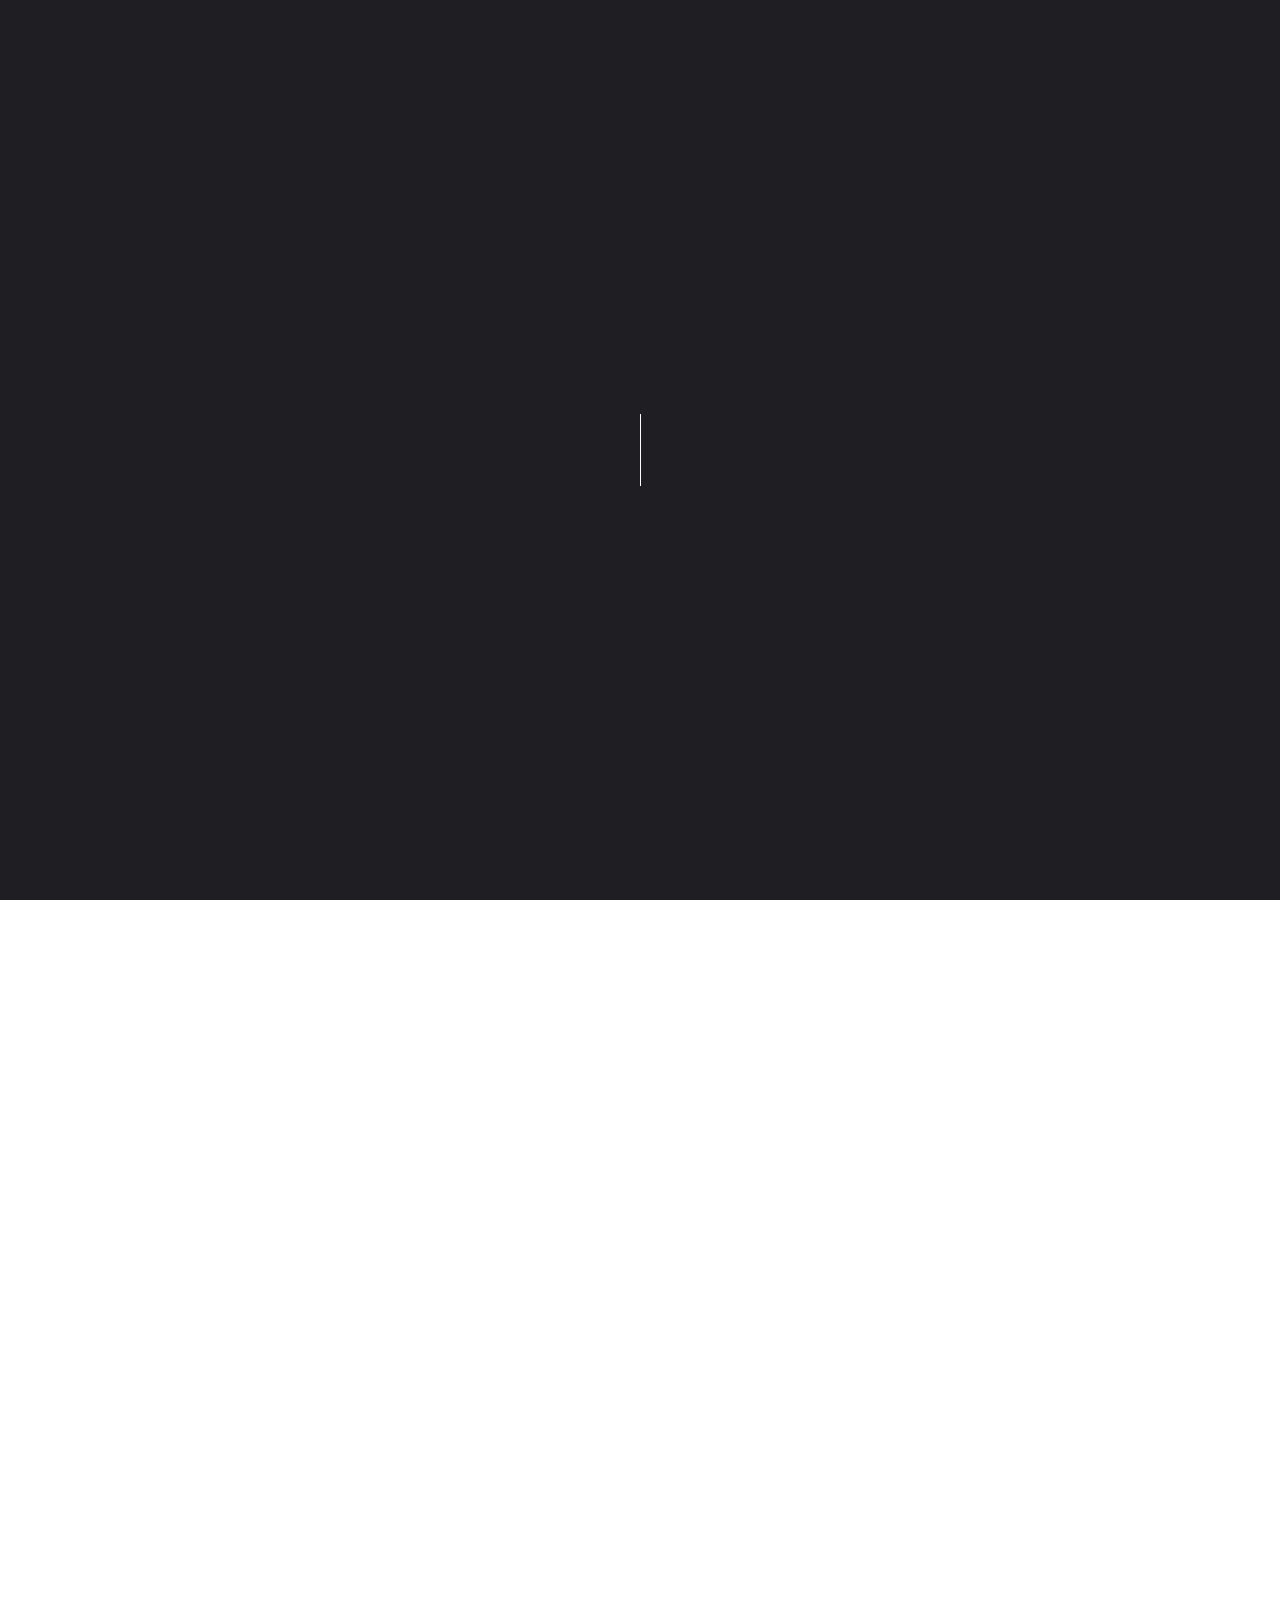
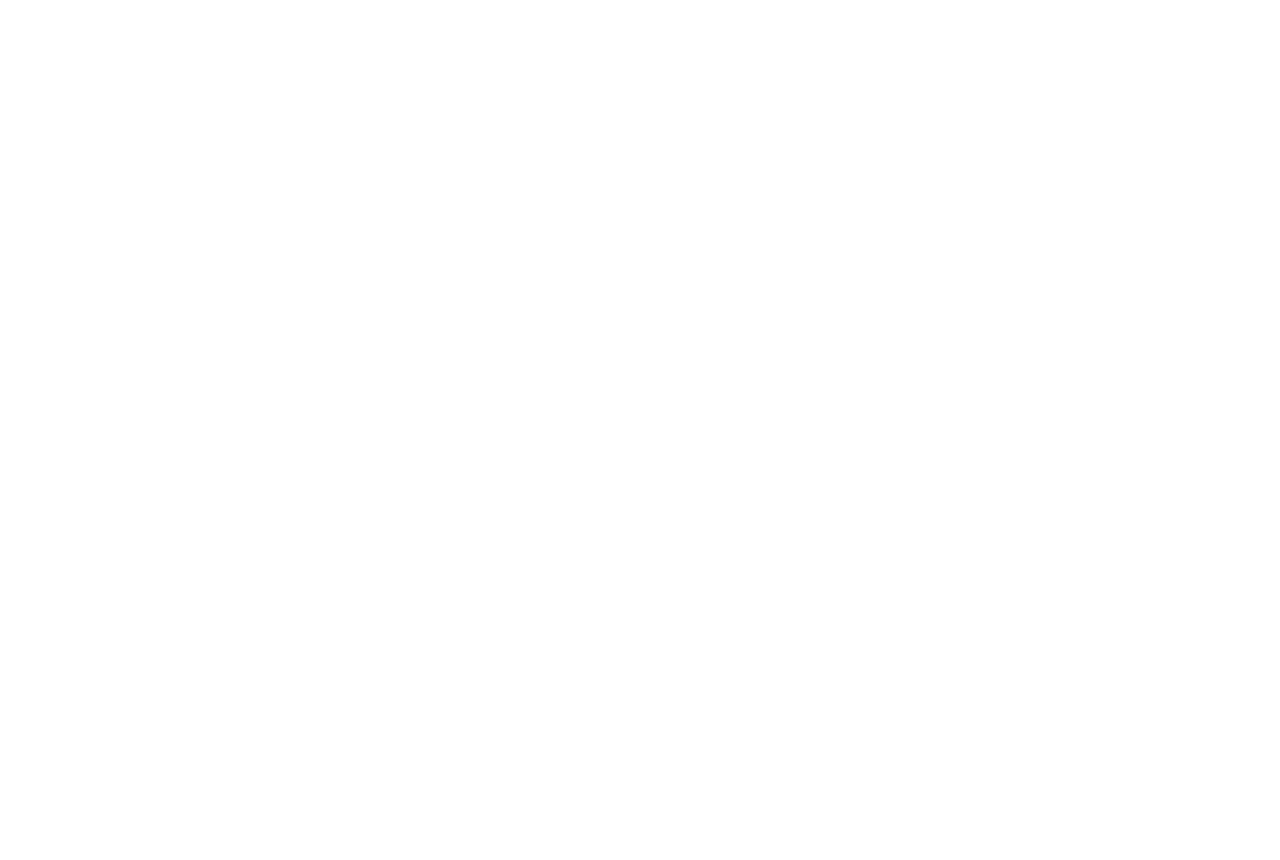
==== index.html @ 74be0ff2 "更新个人介绍页面的适配" ====
<!DOCTYPE html><html><head><meta charset=utf-8><title>Song Photography</title><meta name=renderer content=webkit><meta http-equiv=X-UA-Compatible content="IE=edge,chrome=1"><meta name=viewport content="width=1100,minimal-ui"><link rel=apple-touch-icon sizes=57x57 href=/icons-c0f6a3327729f2b7a399e9d93351f242/apple-touch-icon-57x57.png><link rel=apple-touch-icon sizes=60x60 href=/icons-c0f6a3327729f2b7a399e9d93351f242/apple-touch-icon-60x60.png><link rel=apple-touch-icon sizes=72x72 href=/icons-c0f6a3327729f2b7a399e9d93351f242/apple-touch-icon-72x72.png><link rel=apple-touch-icon sizes=76x76 href=/icons-c0f6a3327729f2b7a399e9d93351f242/apple-touch-icon-76x76.png><link rel=apple-touch-icon sizes=114x114 href=/icons-c0f6a3327729f2b7a399e9d93351f242/apple-touch-icon-114x114.png><link rel=apple-touch-icon sizes=120x120 href=/icons-c0f6a3327729f2b7a399e9d93351f242/apple-touch-icon-120x120.png><link rel=apple-touch-icon sizes=144x144 href=/icons-c0f6a3327729f2b7a399e9d93351f242/apple-touch-icon-144x144.png><link rel=apple-touch-icon sizes=152x152 href=/icons-c0f6a3327729f2b7a399e9d93351f242/apple-touch-icon-152x152.png><link rel=apple-touch-icon sizes=180x180 href=/icons-c0f6a3327729f2b7a399e9d93351f242/apple-touch-icon-180x180.png><meta name=apple-mobile-web-app-capable content=yes><meta name=apple-mobile-web-app-status-bar-style content=black-translucent><meta name=apple-mobile-web-app-title content=design-photography><link rel=icon type=image/png sizes=32x32 href=/icons-c0f6a3327729f2b7a399e9d93351f242/favicon-32x32.png><link rel=icon type=image/png sizes=192x192 href=/icons-c0f6a3327729f2b7a399e9d93351f242/android-chrome-192x192.png><link rel=icon type=image/png sizes=16x16 href=/icons-c0f6a3327729f2b7a399e9d93351f242/favicon-16x16.png><link rel="shortcut icon" href=/icons-c0f6a3327729f2b7a399e9d93351f242/favicon.ico><link href=/static/css/app.8fea91c8888b6fdc75e27289df6d6741.css rel=stylesheet></head><body><div id=app></div><script type=text/javascript src=/static/js/manifest.6c0405a3bbbee00937d4.js></script><script type=text/javascript src=/static/js/vendor.aca0029774f6afa082d1.js></script><script type=text/javascript src=/static/js/app.2a1185ad1697758ccb6f.js></script></body></html>
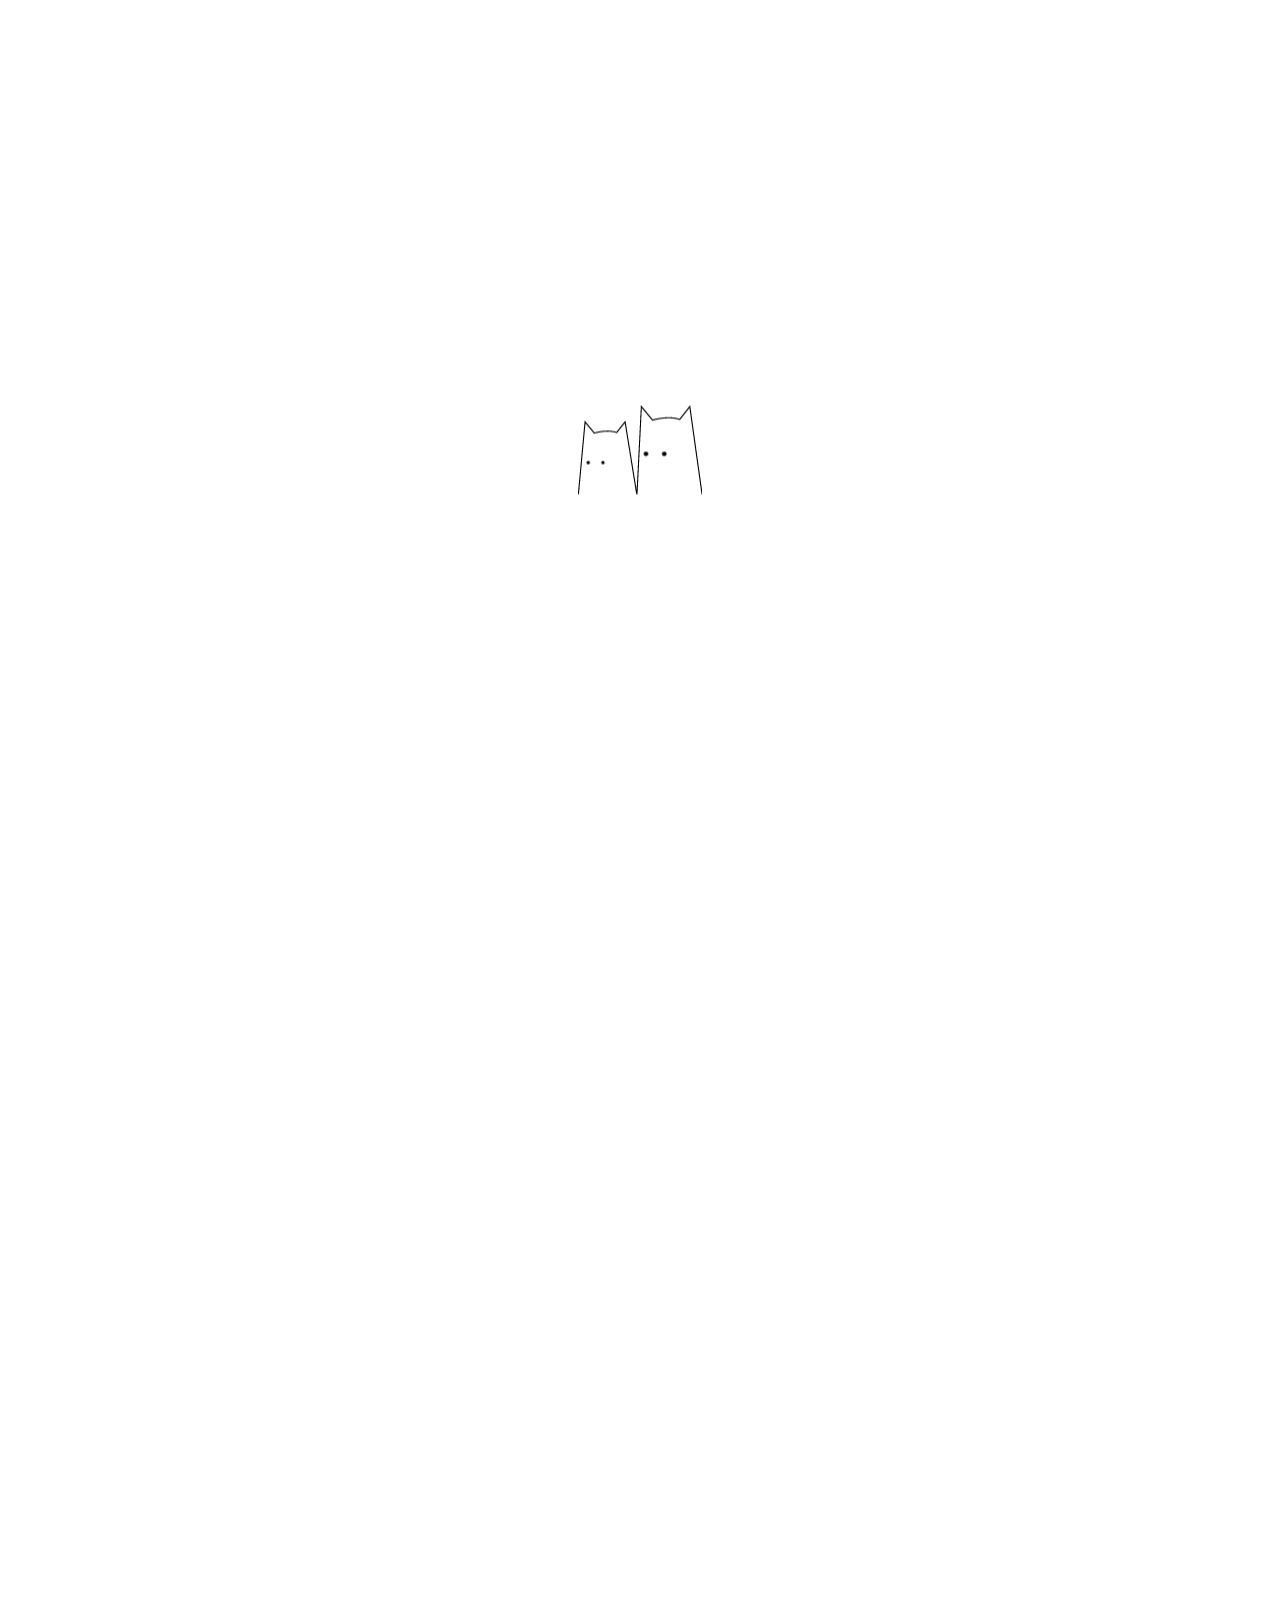
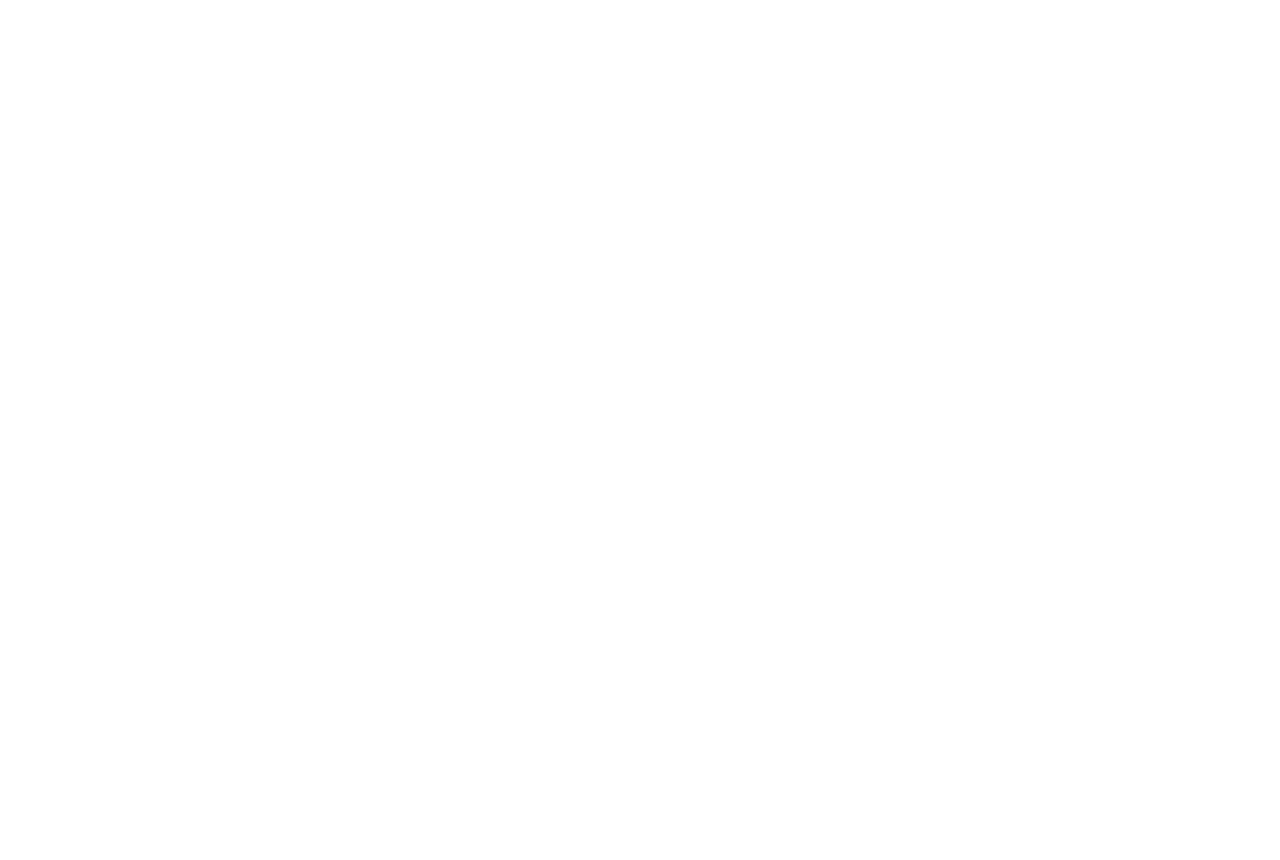
==== commit b3bd1df5: "修改文件" ====
--- a/index.html
+++ b/index.html
@@ -1 +1 @@
-<!DOCTYPE html><html><head><meta charset=utf-8><title>Song Photography</title><meta name=renderer content=webkit><meta http-equiv=X-UA-Compatible content="IE=edge,chrome=1"><meta name=viewport content="width=1100,minimal-ui"><link rel=apple-touch-icon sizes=57x57 href=/icons-c0f6a3327729f2b7a399e9d93351f242/apple-touch-icon-57x57.png><link rel=apple-touch-icon sizes=60x60 href=/icons-c0f6a3327729f2b7a399e9d93351f242/apple-touch-icon-60x60.png><link rel=apple-touch-icon sizes=72x72 href=/icons-c0f6a3327729f2b7a399e9d93351f242/apple-touch-icon-72x72.png><link rel=apple-touch-icon sizes=76x76 href=/icons-c0f6a3327729f2b7a399e9d93351f242/apple-touch-icon-76x76.png><link rel=apple-touch-icon sizes=114x114 href=/icons-c0f6a3327729f2b7a399e9d93351f242/apple-touch-icon-114x114.png><link rel=apple-touch-icon sizes=120x120 href=/icons-c0f6a3327729f2b7a399e9d93351f242/apple-touch-icon-120x120.png><link rel=apple-touch-icon sizes=144x144 href=/icons-c0f6a3327729f2b7a399e9d93351f242/apple-touch-icon-144x144.png><link rel=apple-touch-icon sizes=152x152 href=/icons-c0f6a3327729f2b7a399e9d93351f242/apple-touch-icon-152x152.png><link rel=apple-touch-icon sizes=180x180 href=/icons-c0f6a3327729f2b7a399e9d93351f242/apple-touch-icon-180x180.png><meta name=apple-mobile-web-app-capable content=yes><meta name=apple-mobile-web-app-status-bar-style content=black-translucent><meta name=apple-mobile-web-app-title content=design-photography><link rel=icon type=image/png sizes=32x32 href=/icons-c0f6a3327729f2b7a399e9d93351f242/favicon-32x32.png><link rel=icon type=image/png sizes=192x192 href=/icons-c0f6a3327729f2b7a399e9d93351f242/android-chrome-192x192.png><link rel=icon type=image/png sizes=16x16 href=/icons-c0f6a3327729f2b7a399e9d93351f242/favicon-16x16.png><link rel="shortcut icon" href=/icons-c0f6a3327729f2b7a399e9d93351f242/favicon.ico><link href=/static/css/app.8fea91c8888b6fdc75e27289df6d6741.css rel=stylesheet></head><body><div id=app></div><script type=text/javascript src=/static/js/manifest.6c0405a3bbbee00937d4.js></script><script type=text/javascript src=/static/js/vendor.aca0029774f6afa082d1.js></script><script type=text/javascript src=/static/js/app.2a1185ad1697758ccb6f.js></script></body></html>+<!DOCTYPE html><html><head><meta charset=utf-8><title>Song Photography</title><meta name=renderer content=webkit><meta http-equiv=X-UA-Compatible content="IE=edge,chrome=1"><meta name=viewport content="width=1100,minimal-ui"><link rel=apple-touch-icon sizes=57x57 href=/icons-3c3d96a87325f3b5a502e3228415c724/apple-touch-icon-57x57.png><link rel=apple-touch-icon sizes=60x60 href=/icons-3c3d96a87325f3b5a502e3228415c724/apple-touch-icon-60x60.png><link rel=apple-touch-icon sizes=72x72 href=/icons-3c3d96a87325f3b5a502e3228415c724/apple-touch-icon-72x72.png><link rel=apple-touch-icon sizes=76x76 href=/icons-3c3d96a87325f3b5a502e3228415c724/apple-touch-icon-76x76.png><link rel=apple-touch-icon sizes=114x114 href=/icons-3c3d96a87325f3b5a502e3228415c724/apple-touch-icon-114x114.png><link rel=apple-touch-icon sizes=120x120 href=/icons-3c3d96a87325f3b5a502e3228415c724/apple-touch-icon-120x120.png><link rel=apple-touch-icon sizes=144x144 href=/icons-3c3d96a87325f3b5a502e3228415c724/apple-touch-icon-144x144.png><link rel=apple-touch-icon sizes=152x152 href=/icons-3c3d96a87325f3b5a502e3228415c724/apple-touch-icon-152x152.png><link rel=apple-touch-icon sizes=180x180 href=/icons-3c3d96a87325f3b5a502e3228415c724/apple-touch-icon-180x180.png><meta name=apple-mobile-web-app-capable content=yes><meta name=apple-mobile-web-app-status-bar-style content=black-translucent><meta name=apple-mobile-web-app-title content=design-photography><link rel=icon type=image/png sizes=32x32 href=/icons-3c3d96a87325f3b5a502e3228415c724/favicon-32x32.png><link rel=icon type=image/png sizes=192x192 href=/icons-3c3d96a87325f3b5a502e3228415c724/android-chrome-192x192.png><link rel=icon type=image/png sizes=16x16 href=/icons-3c3d96a87325f3b5a502e3228415c724/favicon-16x16.png><link rel="shortcut icon" href=/icons-3c3d96a87325f3b5a502e3228415c724/favicon.ico><link href=/static/css/app.b03c00ee1faf2cb7ff116c29c2299034.css rel=stylesheet></head><body><div id=app></div><script type=text/javascript src=/static/js/manifest.25ad53666a156ed952e8.js></script><script type=text/javascript src=/static/js/vendor.55499efaba07a5413afc.js></script><script type=text/javascript src=/static/js/app.c0f173b9042395e6e314.js></script></body></html>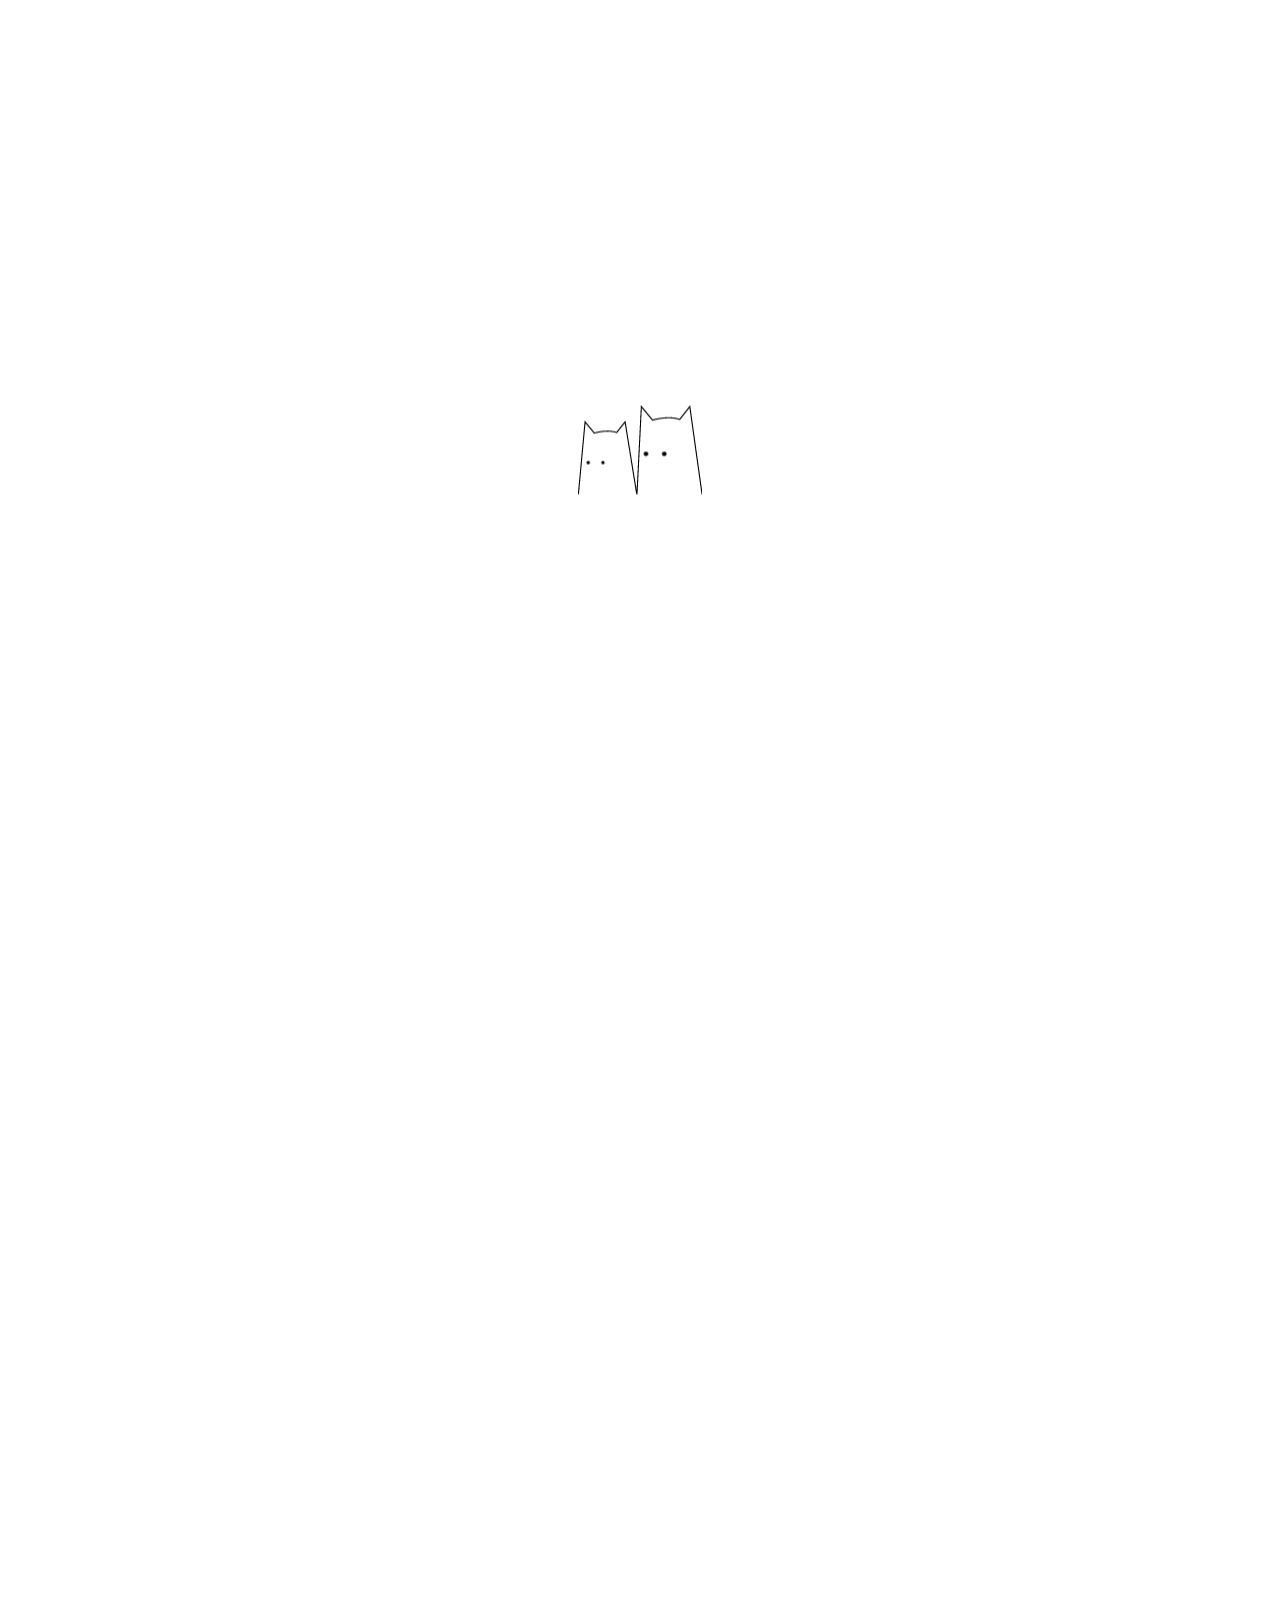
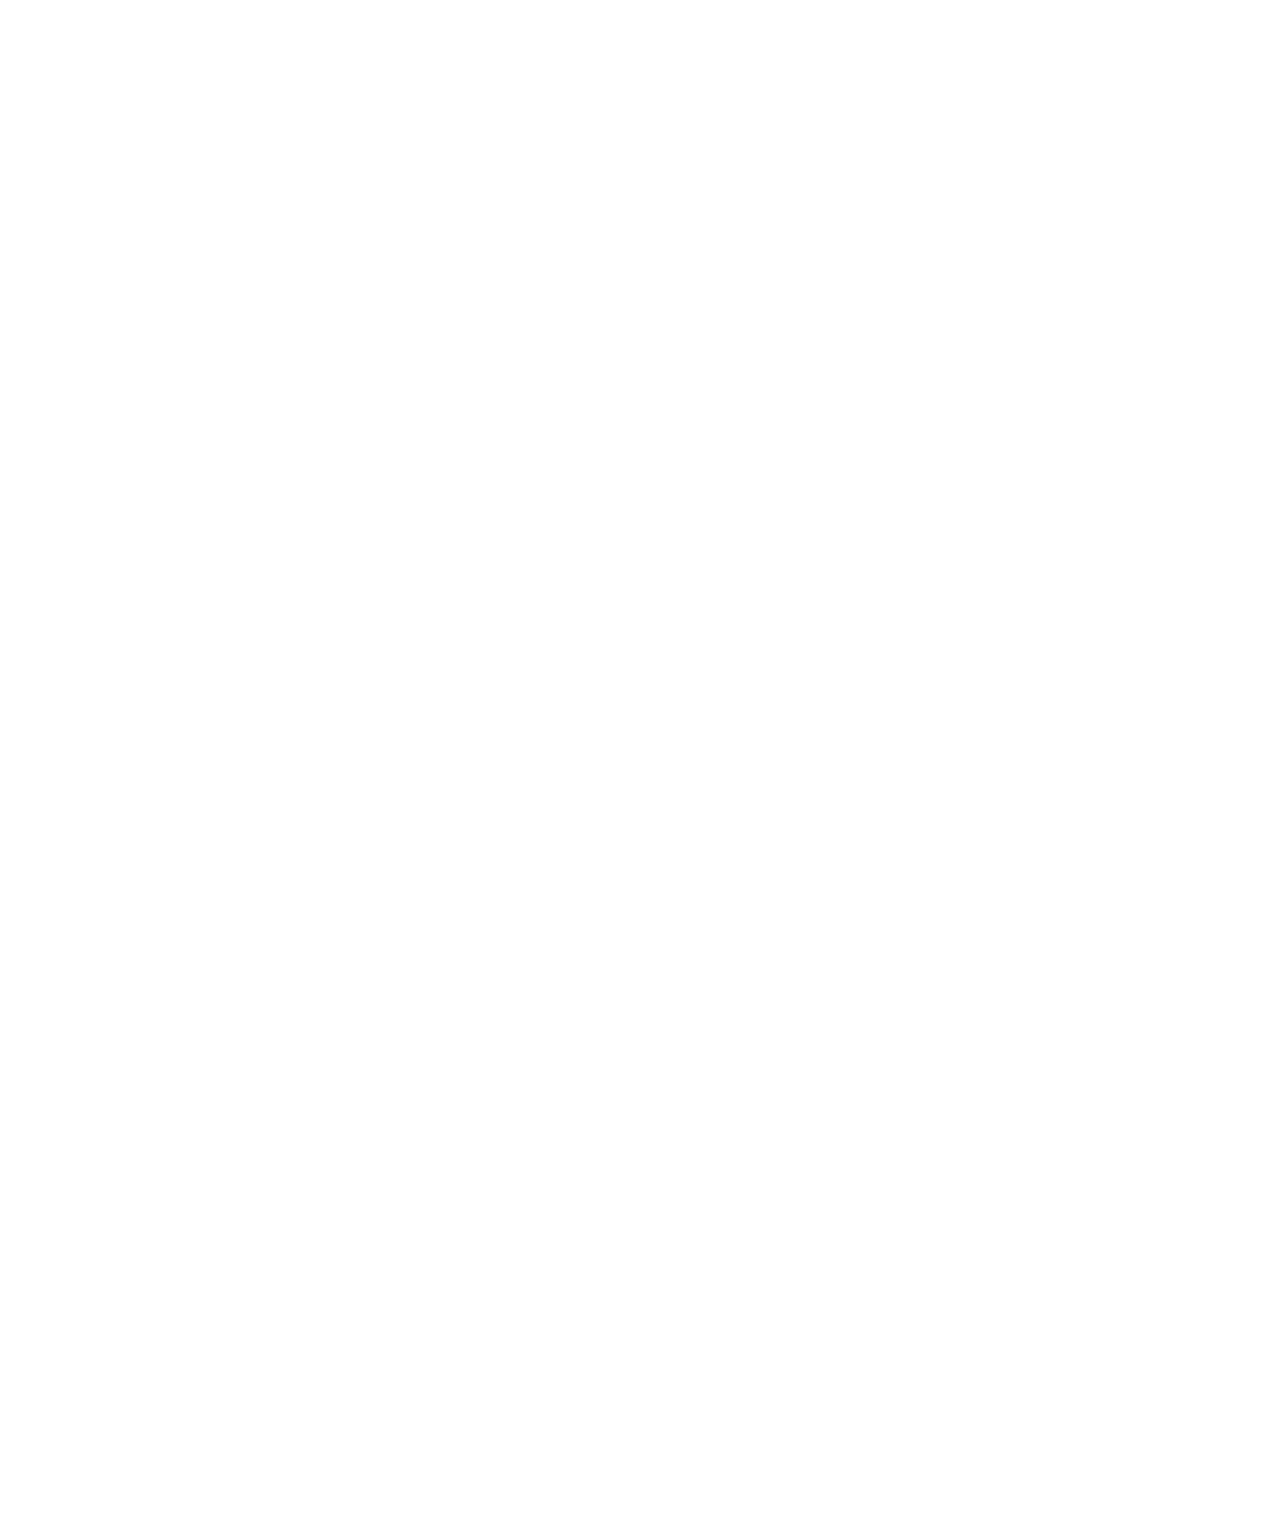
==== commit 71ab5926: "提交代码" ====
--- a/index.html
+++ b/index.html
@@ -1 +1 @@
-<!DOCTYPE html><html><head><meta charset=utf-8><title>Song Photography</title><meta name=renderer content=webkit><meta http-equiv=X-UA-Compatible content="IE=edge,chrome=1"><meta name=viewport content="width=1100,minimal-ui"><link rel=apple-touch-icon sizes=57x57 href=/icons-3c3d96a87325f3b5a502e3228415c724/apple-touch-icon-57x57.png><link rel=apple-touch-icon sizes=60x60 href=/icons-3c3d96a87325f3b5a502e3228415c724/apple-touch-icon-60x60.png><link rel=apple-touch-icon sizes=72x72 href=/icons-3c3d96a87325f3b5a502e3228415c724/apple-touch-icon-72x72.png><link rel=apple-touch-icon sizes=76x76 href=/icons-3c3d96a87325f3b5a502e3228415c724/apple-touch-icon-76x76.png><link rel=apple-touch-icon sizes=114x114 href=/icons-3c3d96a87325f3b5a502e3228415c724/apple-touch-icon-114x114.png><link rel=apple-touch-icon sizes=120x120 href=/icons-3c3d96a87325f3b5a502e3228415c724/apple-touch-icon-120x120.png><link rel=apple-touch-icon sizes=144x144 href=/icons-3c3d96a87325f3b5a502e3228415c724/apple-touch-icon-144x144.png><link rel=apple-touch-icon sizes=152x152 href=/icons-3c3d96a87325f3b5a502e3228415c724/apple-touch-icon-152x152.png><link rel=apple-touch-icon sizes=180x180 href=/icons-3c3d96a87325f3b5a502e3228415c724/apple-touch-icon-180x180.png><meta name=apple-mobile-web-app-capable content=yes><meta name=apple-mobile-web-app-status-bar-style content=black-translucent><meta name=apple-mobile-web-app-title content=design-photography><link rel=icon type=image/png sizes=32x32 href=/icons-3c3d96a87325f3b5a502e3228415c724/favicon-32x32.png><link rel=icon type=image/png sizes=192x192 href=/icons-3c3d96a87325f3b5a502e3228415c724/android-chrome-192x192.png><link rel=icon type=image/png sizes=16x16 href=/icons-3c3d96a87325f3b5a502e3228415c724/favicon-16x16.png><link rel="shortcut icon" href=/icons-3c3d96a87325f3b5a502e3228415c724/favicon.ico><link href=/static/css/app.b03c00ee1faf2cb7ff116c29c2299034.css rel=stylesheet></head><body><div id=app></div><script type=text/javascript src=/static/js/manifest.25ad53666a156ed952e8.js></script><script type=text/javascript src=/static/js/vendor.55499efaba07a5413afc.js></script><script type=text/javascript src=/static/js/app.c0f173b9042395e6e314.js></script></body></html>+<!DOCTYPE html><html><head><meta charset=utf-8><title>Song Photography</title><meta name=renderer content=webkit><meta http-equiv=X-UA-Compatible content="IE=edge,chrome=1"><meta name=viewport content="width=1100,minimal-ui"><link rel=apple-touch-icon sizes=57x57 href=/icons-3c3d96a87325f3b5a502e3228415c724/apple-touch-icon-57x57.png><link rel=apple-touch-icon sizes=60x60 href=/icons-3c3d96a87325f3b5a502e3228415c724/apple-touch-icon-60x60.png><link rel=apple-touch-icon sizes=72x72 href=/icons-3c3d96a87325f3b5a502e3228415c724/apple-touch-icon-72x72.png><link rel=apple-touch-icon sizes=76x76 href=/icons-3c3d96a87325f3b5a502e3228415c724/apple-touch-icon-76x76.png><link rel=apple-touch-icon sizes=114x114 href=/icons-3c3d96a87325f3b5a502e3228415c724/apple-touch-icon-114x114.png><link rel=apple-touch-icon sizes=120x120 href=/icons-3c3d96a87325f3b5a502e3228415c724/apple-touch-icon-120x120.png><link rel=apple-touch-icon sizes=144x144 href=/icons-3c3d96a87325f3b5a502e3228415c724/apple-touch-icon-144x144.png><link rel=apple-touch-icon sizes=152x152 href=/icons-3c3d96a87325f3b5a502e3228415c724/apple-touch-icon-152x152.png><link rel=apple-touch-icon sizes=180x180 href=/icons-3c3d96a87325f3b5a502e3228415c724/apple-touch-icon-180x180.png><meta name=apple-mobile-web-app-capable content=yes><meta name=apple-mobile-web-app-status-bar-style content=black-translucent><meta name=apple-mobile-web-app-title content=design-photography><link rel=icon type=image/png sizes=32x32 href=/icons-3c3d96a87325f3b5a502e3228415c724/favicon-32x32.png><link rel=icon type=image/png sizes=192x192 href=/icons-3c3d96a87325f3b5a502e3228415c724/android-chrome-192x192.png><link rel=icon type=image/png sizes=16x16 href=/icons-3c3d96a87325f3b5a502e3228415c724/favicon-16x16.png><link rel="shortcut icon" href=/icons-3c3d96a87325f3b5a502e3228415c724/favicon.ico><link href=/static/css/app.21752462ab5590cc4b288b6fea0c1bf4.css rel=stylesheet></head><body><div id=app></div><script type=text/javascript src=/static/js/manifest.d94920f79bff0090efc9.js></script><script type=text/javascript src=/static/js/vendor.8dcd1ac3cf5bdcc9f675.js></script><script type=text/javascript src=/static/js/app.5600a7b370bf4b5f9649.js></script></body></html>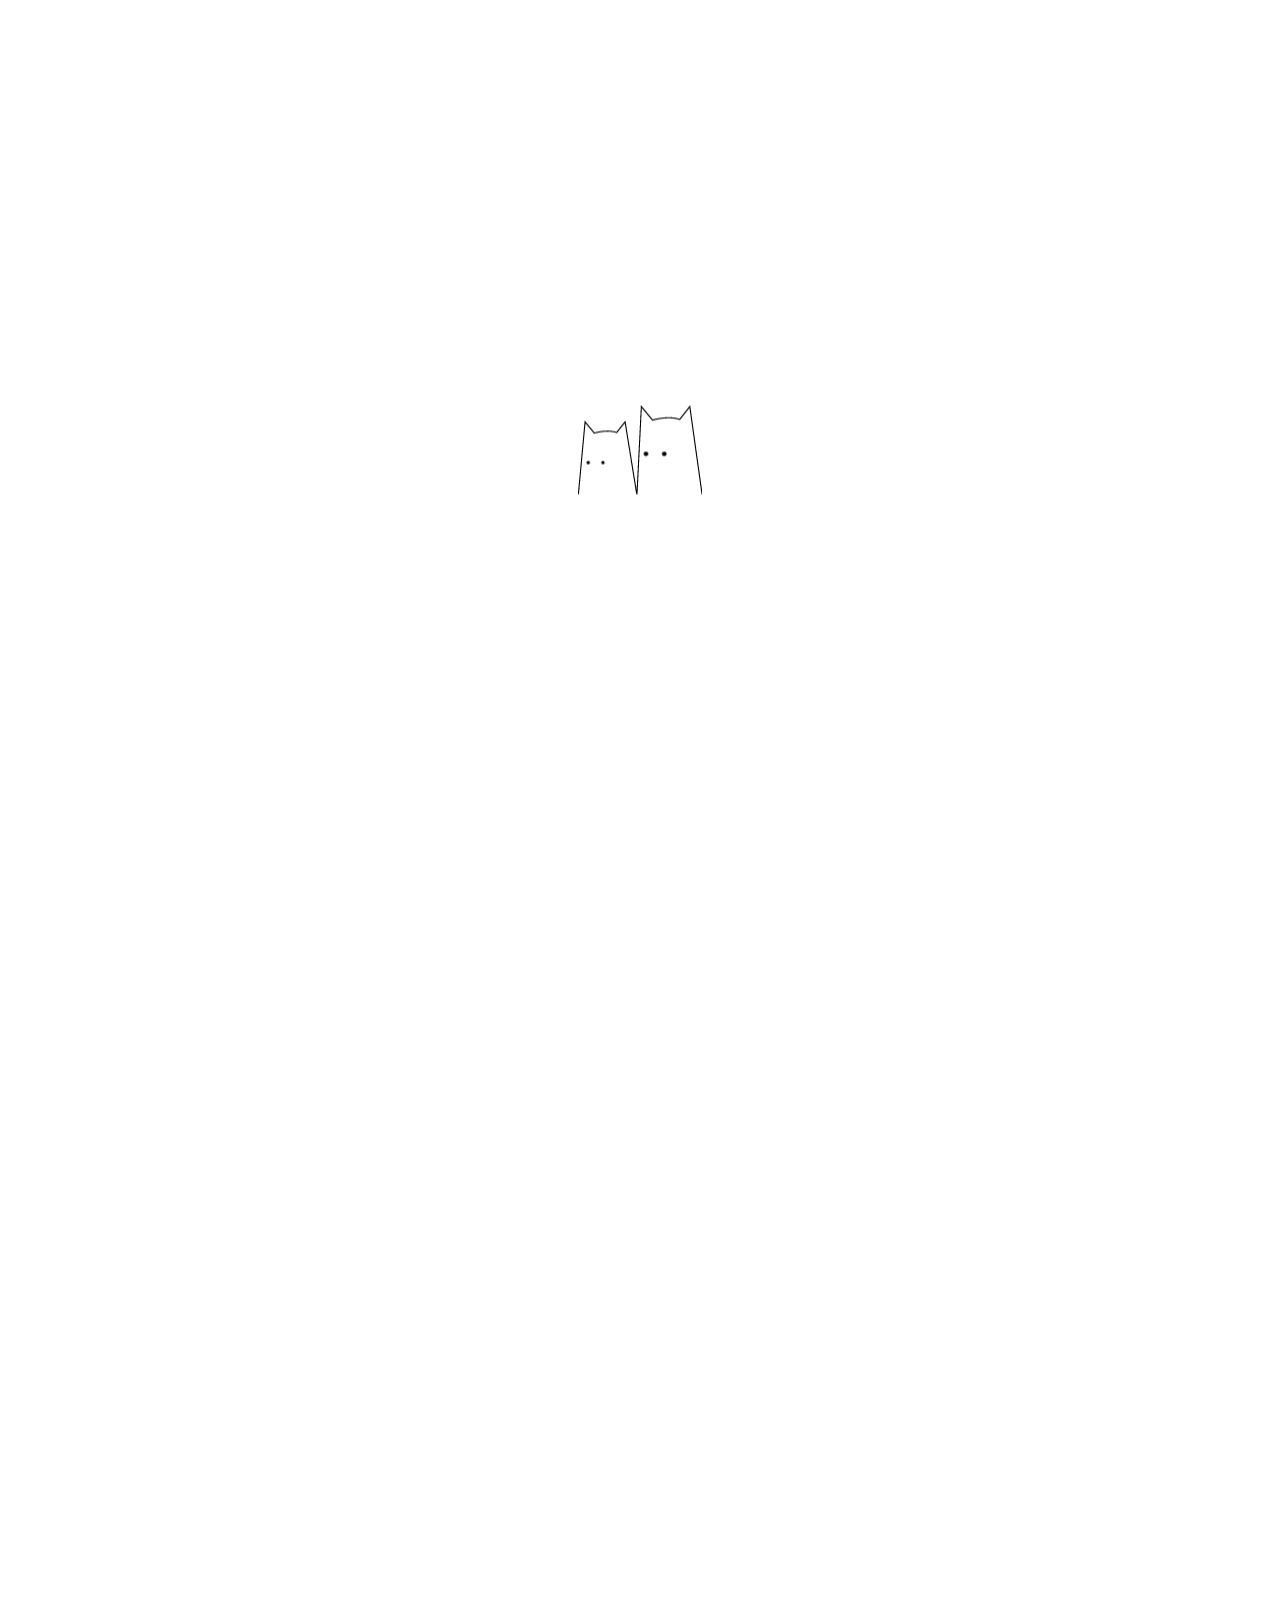
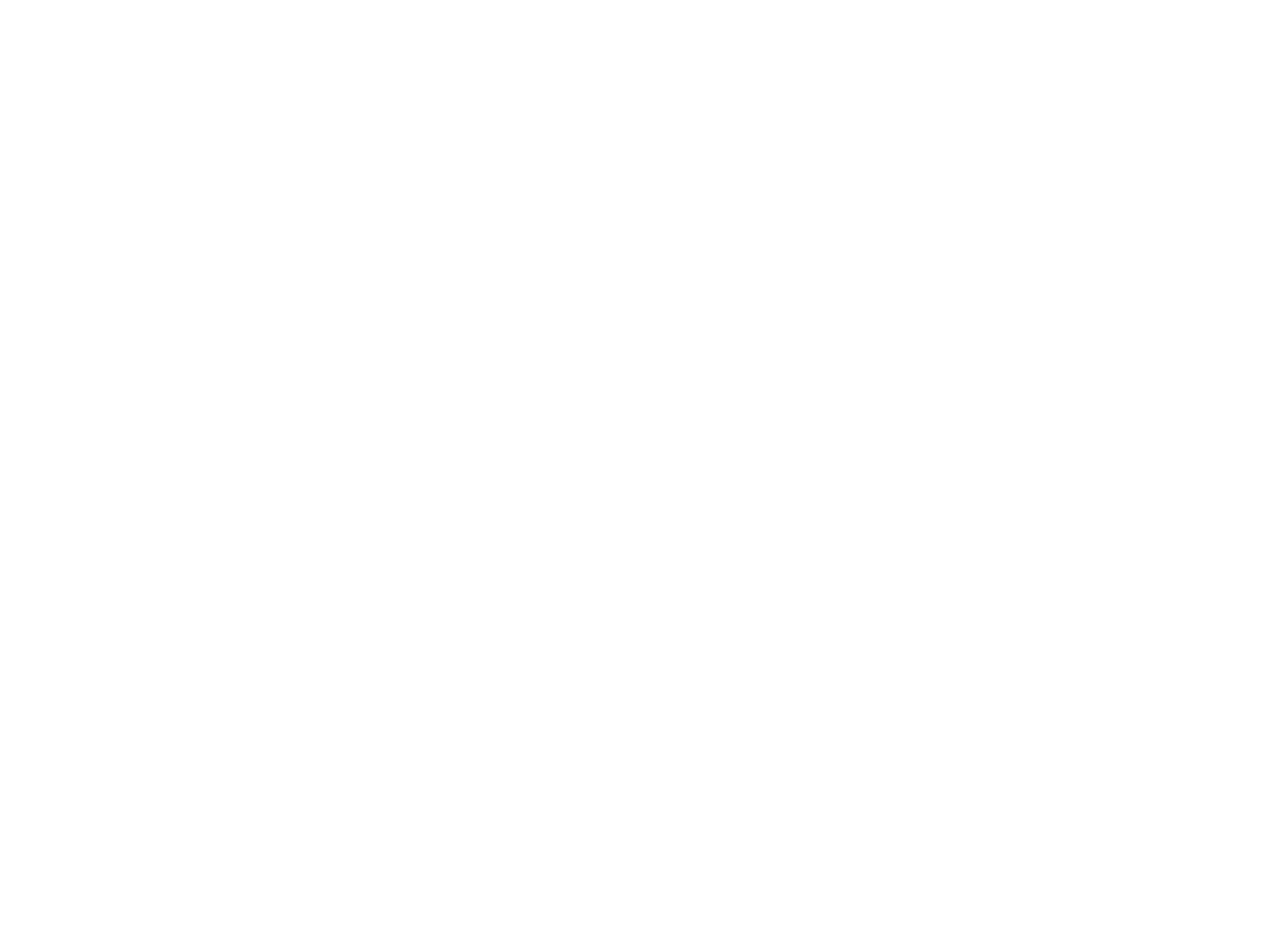
==== commit d091eb4d: "修改网络" ====
--- a/index.html
+++ b/index.html
@@ -1 +1 @@
-<!DOCTYPE html><html><head><meta charset=utf-8><title>Song Photography</title><meta name=renderer content=webkit><meta http-equiv=X-UA-Compatible content="IE=edge,chrome=1"><meta name=viewport content="width=1100,minimal-ui"><link rel=apple-touch-icon sizes=57x57 href=/icons-3c3d96a87325f3b5a502e3228415c724/apple-touch-icon-57x57.png><link rel=apple-touch-icon sizes=60x60 href=/icons-3c3d96a87325f3b5a502e3228415c724/apple-touch-icon-60x60.png><link rel=apple-touch-icon sizes=72x72 href=/icons-3c3d96a87325f3b5a502e3228415c724/apple-touch-icon-72x72.png><link rel=apple-touch-icon sizes=76x76 href=/icons-3c3d96a87325f3b5a502e3228415c724/apple-touch-icon-76x76.png><link rel=apple-touch-icon sizes=114x114 href=/icons-3c3d96a87325f3b5a502e3228415c724/apple-touch-icon-114x114.png><link rel=apple-touch-icon sizes=120x120 href=/icons-3c3d96a87325f3b5a502e3228415c724/apple-touch-icon-120x120.png><link rel=apple-touch-icon sizes=144x144 href=/icons-3c3d96a87325f3b5a502e3228415c724/apple-touch-icon-144x144.png><link rel=apple-touch-icon sizes=152x152 href=/icons-3c3d96a87325f3b5a502e3228415c724/apple-touch-icon-152x152.png><link rel=apple-touch-icon sizes=180x180 href=/icons-3c3d96a87325f3b5a502e3228415c724/apple-touch-icon-180x180.png><meta name=apple-mobile-web-app-capable content=yes><meta name=apple-mobile-web-app-status-bar-style content=black-translucent><meta name=apple-mobile-web-app-title content=design-photography><link rel=icon type=image/png sizes=32x32 href=/icons-3c3d96a87325f3b5a502e3228415c724/favicon-32x32.png><link rel=icon type=image/png sizes=192x192 href=/icons-3c3d96a87325f3b5a502e3228415c724/android-chrome-192x192.png><link rel=icon type=image/png sizes=16x16 href=/icons-3c3d96a87325f3b5a502e3228415c724/favicon-16x16.png><link rel="shortcut icon" href=/icons-3c3d96a87325f3b5a502e3228415c724/favicon.ico><link href=/static/css/app.21752462ab5590cc4b288b6fea0c1bf4.css rel=stylesheet></head><body><div id=app></div><script type=text/javascript src=/static/js/manifest.d94920f79bff0090efc9.js></script><script type=text/javascript src=/static/js/vendor.8dcd1ac3cf5bdcc9f675.js></script><script type=text/javascript src=/static/js/app.5600a7b370bf4b5f9649.js></script></body></html>+<!DOCTYPE html><html><head><meta charset=utf-8><meta http-equiv=X-UA-Compatible content="IE=edge,chrome=1"><meta name=viewport content="width=1100,minimal-ui"><meta name=renderer content=webkit><title>Song</title><meta name=description content="Songjun Liao, MOMOSONG, Design, Photography"><meta name=keywords content="Songjun Liao, MOMOSONG, Design, Photography"><meta name=author content="Songjun Liao <wcwsz@126.com>"><meta name=format-detection content="telephone=no"><link rel=apple-touch-icon sizes=57x57 href=/icons-3c3d96a87325f3b5a502e3228415c724/apple-touch-icon-57x57.png><link rel=apple-touch-icon sizes=60x60 href=/icons-3c3d96a87325f3b5a502e3228415c724/apple-touch-icon-60x60.png><link rel=apple-touch-icon sizes=72x72 href=/icons-3c3d96a87325f3b5a502e3228415c724/apple-touch-icon-72x72.png><link rel=apple-touch-icon sizes=76x76 href=/icons-3c3d96a87325f3b5a502e3228415c724/apple-touch-icon-76x76.png><link rel=apple-touch-icon sizes=114x114 href=/icons-3c3d96a87325f3b5a502e3228415c724/apple-touch-icon-114x114.png><link rel=apple-touch-icon sizes=120x120 href=/icons-3c3d96a87325f3b5a502e3228415c724/apple-touch-icon-120x120.png><link rel=apple-touch-icon sizes=144x144 href=/icons-3c3d96a87325f3b5a502e3228415c724/apple-touch-icon-144x144.png><link rel=apple-touch-icon sizes=152x152 href=/icons-3c3d96a87325f3b5a502e3228415c724/apple-touch-icon-152x152.png><link rel=apple-touch-icon sizes=180x180 href=/icons-3c3d96a87325f3b5a502e3228415c724/apple-touch-icon-180x180.png><meta name=apple-mobile-web-app-capable content=yes><meta name=apple-mobile-web-app-status-bar-style content=black-translucent><meta name=apple-mobile-web-app-title content=design-photography><link rel=icon type=image/png sizes=32x32 href=/icons-3c3d96a87325f3b5a502e3228415c724/favicon-32x32.png><link rel=icon type=image/png sizes=192x192 href=/icons-3c3d96a87325f3b5a502e3228415c724/android-chrome-192x192.png><link rel=icon type=image/png sizes=16x16 href=/icons-3c3d96a87325f3b5a502e3228415c724/favicon-16x16.png><link rel="shortcut icon" href=/icons-3c3d96a87325f3b5a502e3228415c724/favicon.ico><link href=/static/css/app.c1c028c432e98b0a2cc21fb560fac576.css rel=stylesheet></head><body><div id=app></div><script type=text/javascript src=/static/js/manifest.1d23f32fd8994b2789a0.js></script><script type=text/javascript src=/static/js/vendor.41d80c69361e70374722.js></script><script type=text/javascript src=/static/js/app.25ba8a4c0a36fbd380cb.js></script></body></html>